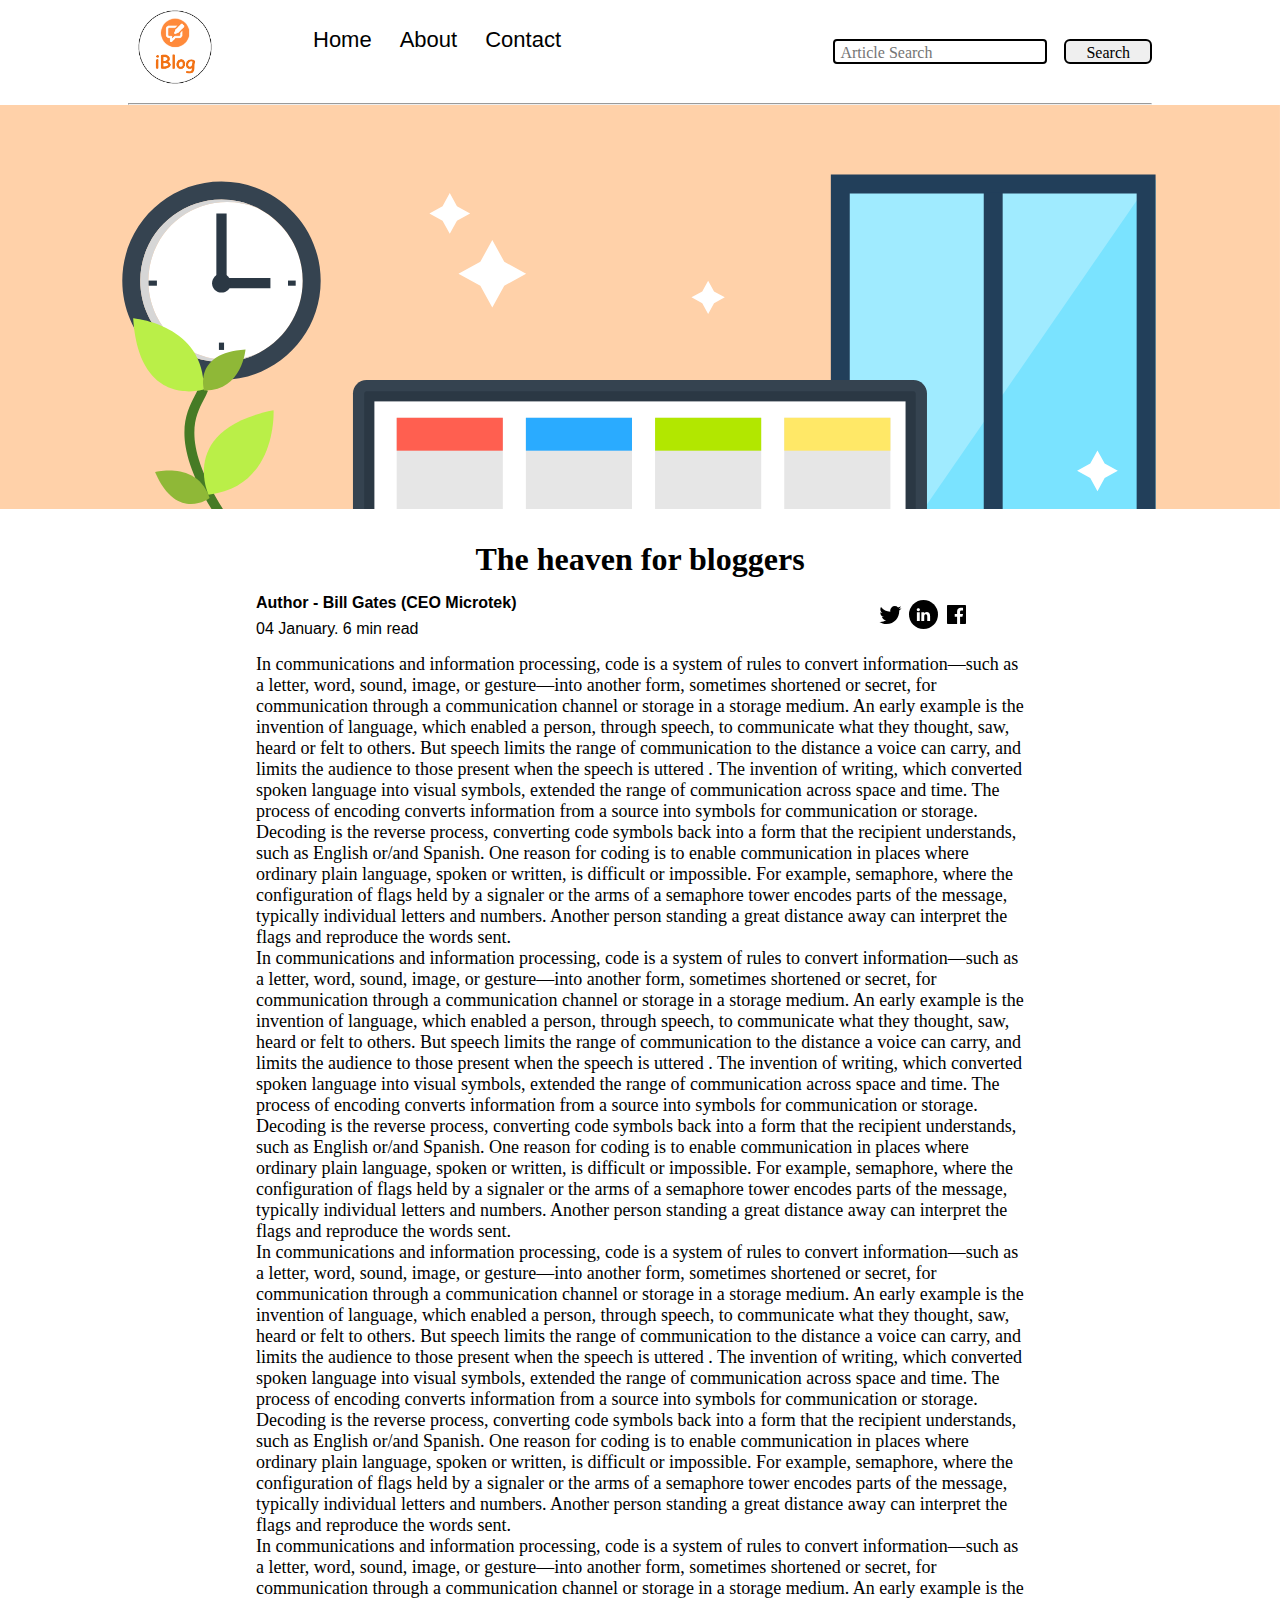
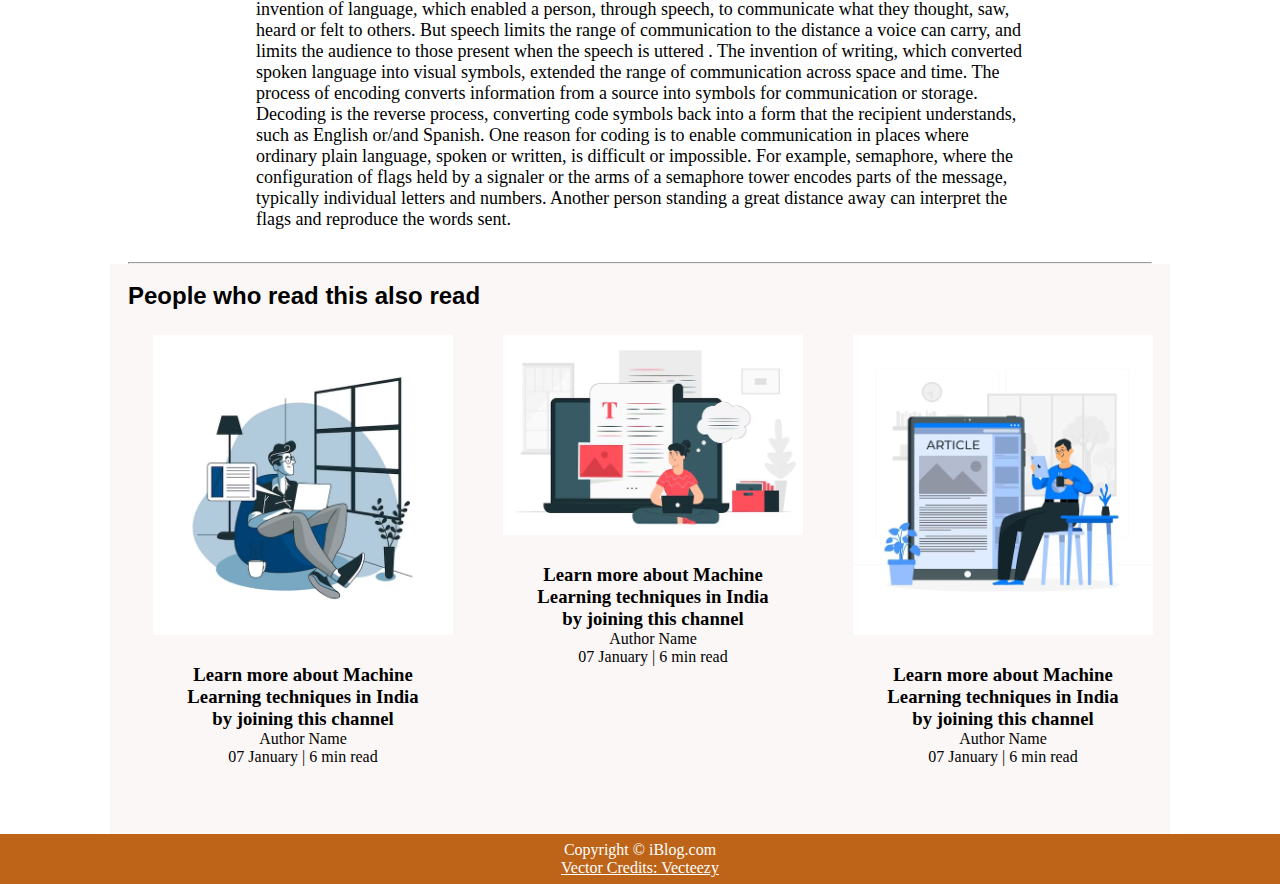
==== blogpost/index.html @ 21340a2e "deploy" ====
<!DOCTYPE html>
<html lang="en">
  <head>
    <meta charset="UTF-8" />
    <meta name="viewport" content="width=device-width, initial-scale=1.0" />
    <link rel="stylesheet" href="../css/index.css" />
    <title>iBlog - Heaven for bloggers</title>
  </head>
  <body>
    <nav class="navigation max-width-1 m-auto">
      <div class="nav-left">
        <a href="../index.html">
          <span><img src="../img/logo.png" width="94px" alt="" /></span>
        </a>
        <ul>
          <li><a href="../index.html">Home</a></li>
          <li><a href="#">About</a></li>
          <li><a href="../contact/index.html">Contact</a></li>
        </ul>
      </div>
      <div class="nav-right">
        <form action="../search/index.html" method="get">
          <input
            class="form-input"
            type="text"
            name="query"
            placeholder="Article Search"
          />
          <button class="btn">Search</button>
        </form>
      </div>
    </nav>
    <div class="max-width-1 m-auto">
      <hr />
    </div>
    <div class="post-img">
      <img src="../img/11.svg" alt="" />
    </div>
    <div class="m-auto blog-post-content max-width-2 m-auto my-2">
      <h1 class="font1">The heaven for bloggers</h1>
      <div class="blogpost-meta">
        <div class="author-info">
          <div>
            <b> Author - Bill Gates (CEO Microtek) </b>
          </div>
          <div>04 January. 6 min read</div>
        </div>
        <div class="social">
          <svg width="29" height="29" class="hk">
            <path
              d="M22.05 7.54a4.47 4.47 0 0 0-3.3-1.46 4.53 4.53 0 0 0-4.53 4.53c0 .35.04.7.08 1.05A12.9 12.9 0 0 1 5 6.89a5.1 5.1 0 0 0-.65 2.26c.03 1.6.83 2.99 2.02 3.79a4.3 4.3 0 0 1-2.02-.57v.08a4.55 4.55 0 0 0 3.63 4.44c-.4.08-.8.13-1.21.16l-.81-.08a4.54 4.54 0 0 0 4.2 3.15 9.56 9.56 0 0 1-5.66 1.94l-1.05-.08c2 1.27 4.38 2.02 6.94 2.02 8.3 0 12.86-6.9 12.84-12.85.02-.24 0-.43 0-.65a8.68 8.68 0 0 0 2.26-2.34c-.82.38-1.7.62-2.6.72a4.37 4.37 0 0 0 1.95-2.51c-.84.53-1.81.9-2.83 1.13z"
            ></path>
          </svg>

          <svg
            style="background: black; border-radius: 21px"
            width="29"
            height="29"
            viewBox="0 0 29 29"
            fill="none"
            class="hk"
          >
            <path
              d="M5 6.36C5 5.61 5.63 5 6.4 5h16.2c.77 0 1.4.61 1.4 1.36v16.28c0 .75-.63 1.36-1.4 1.36H6.4c-.77 0-1.4-.6-1.4-1.36V6.36z"
            ></path>
            <path
              fill-rule="evenodd"
              clip-rule="evenodd"
              d="M10.76 20.9v-8.57H7.89v8.58h2.87zm-1.44-9.75c1 0 1.63-.65 1.63-1.48-.02-.84-.62-1.48-1.6-1.48-.99 0-1.63.64-1.63 1.48 0 .83.62 1.48 1.59 1.48h.01zM12.35 20.9h2.87v-4.79c0-.25.02-.5.1-.7.2-.5.67-1.04 1.46-1.04 1.04 0 1.46.8 1.46 1.95v4.59h2.87v-4.92c0-2.64-1.42-3.87-3.3-3.87-1.55 0-2.23.86-2.61 1.45h.02v-1.24h-2.87c.04.8 0 8.58 0 8.58z"
              fill="#fff"
            ></path>
          </svg>

          <svg width="29" height="29" class="hk">
            <path
              d="M23.2 5H5.8a.8.8 0 0 0-.8.8V23.2c0 .44.35.8.8.8h9.3v-7.13h-2.38V13.9h2.38v-2.38c0-2.45 1.55-3.66 3.74-3.66 1.05 0 1.95.08 2.2.11v2.57h-1.5c-1.2 0-1.48.57-1.48 1.4v1.96h2.97l-.6 2.97h-2.37l.05 7.12h5.1a.8.8 0 0 0 .79-.8V5.8a.8.8 0 0 0-.8-.79"
            ></path>
          </svg>
        </div>
      </div>
      <p class="font1">
        In communications and information processing, code is a system of rules
        to convert information—such as a letter, word, sound, image, or
        gesture—into another form, sometimes shortened or secret, for
        communication through a communication channel or storage in a storage
        medium. An early example is the invention of language, which enabled a
        person, through speech, to communicate what they thought, saw, heard or
        felt to others. But speech limits the range of communication to the
        distance a voice can carry, and limits the audience to those present
        when the speech is uttered . The invention of writing, which converted
        spoken language into visual symbols, extended the range of communication
        across space and time. The process of encoding converts information from
        a source into symbols for communication or storage. Decoding is the
        reverse process, converting code symbols back into a form that the
        recipient understands, such as English or/and Spanish. One reason for
        coding is to enable communication in places where ordinary plain
        language, spoken or written, is difficult or impossible. For example,
        semaphore, where the configuration of flags held by a signaler or the
        arms of a semaphore tower encodes parts of the message, typically
        individual letters and numbers. Another person standing a great distance
        away can interpret the flags and reproduce the words sent.
      </p>
      <p class="font1">
        In communications and information processing, code is a system of rules
        to convert information—such as a letter, word, sound, image, or
        gesture—into another form, sometimes shortened or secret, for
        communication through a communication channel or storage in a storage
        medium. An early example is the invention of language, which enabled a
        person, through speech, to communicate what they thought, saw, heard or
        felt to others. But speech limits the range of communication to the
        distance a voice can carry, and limits the audience to those present
        when the speech is uttered . The invention of writing, which converted
        spoken language into visual symbols, extended the range of communication
        across space and time. The process of encoding converts information from
        a source into symbols for communication or storage. Decoding is the
        reverse process, converting code symbols back into a form that the
        recipient understands, such as English or/and Spanish. One reason for
        coding is to enable communication in places where ordinary plain
        language, spoken or written, is difficult or impossible. For example,
        semaphore, where the configuration of flags held by a signaler or the
        arms of a semaphore tower encodes parts of the message, typically
        individual letters and numbers. Another person standing a great distance
        away can interpret the flags and reproduce the words sent.
      </p>
      <p class="font1">
        In communications and information processing, code is a system of rules
        to convert information—such as a letter, word, sound, image, or
        gesture—into another form, sometimes shortened or secret, for
        communication through a communication channel or storage in a storage
        medium. An early example is the invention of language, which enabled a
        person, through speech, to communicate what they thought, saw, heard or
        felt to others. But speech limits the range of communication to the
        distance a voice can carry, and limits the audience to those present
        when the speech is uttered . The invention of writing, which converted
        spoken language into visual symbols, extended the range of communication
        across space and time. The process of encoding converts information from
        a source into symbols for communication or storage. Decoding is the
        reverse process, converting code symbols back into a form that the
        recipient understands, such as English or/and Spanish. One reason for
        coding is to enable communication in places where ordinary plain
        language, spoken or written, is difficult or impossible. For example,
        semaphore, where the configuration of flags held by a signaler or the
        arms of a semaphore tower encodes parts of the message, typically
        individual letters and numbers. Another person standing a great distance
        away can interpret the flags and reproduce the words sent.
      </p>
      <p class="font1">
        In communications and information processing, code is a system of rules
        to convert information—such as a letter, word, sound, image, or
        gesture—into another form, sometimes shortened or secret, for
        communication through a communication channel or storage in a storage
        medium. An early example is the invention of language, which enabled a
        person, through speech, to communicate what they thought, saw, heard or
        felt to others. But speech limits the range of communication to the
        distance a voice can carry, and limits the audience to those present
        when the speech is uttered . The invention of writing, which converted
        spoken language into visual symbols, extended the range of communication
        across space and time. The process of encoding converts information from
        a source into symbols for communication or storage. Decoding is the
        reverse process, converting code symbols back into a form that the
        recipient understands, such as English or/and Spanish. One reason for
        coding is to enable communication in places where ordinary plain
        language, spoken or written, is difficult or impossible. For example,
        semaphore, where the configuration of flags held by a signaler or the
        arms of a semaphore tower encodes parts of the message, typically
        individual letters and numbers. Another person standing a great distance
        away can interpret the flags and reproduce the words sent.
      </p>
    </div>

    <div class="max-width-1 m-auto"><hr /></div>
    <div class="home-articles max-width-1 m-auto font2">
      <h2>People who read this also read</h2>
      <div class="row">
        <div class="home-article more-post">
          <div class="home-article-img">
            <img src="../img/1.avif" alt="article" />
          </div>
          <div class="home-article-content font1 center">
            <a href="../blogpost/index.html"
              ><h3>
                Learn more about Machine Learning techniques in India by joining
                this channel
              </h3></a
            >
            <div>Author Name</div>
            <span>07 January | 6 min read</span>
          </div>
        </div>
        <div class="home-article more-post">
          <div class="home-article-img">
            <img src="../img/4.avif" alt="article" />
          </div>
          <div class="home-article-content font1 center">
            <a href="../blogpost/index.html"
              ><h3>
                Learn more about Machine Learning techniques in India by joining
                this channel
              </h3></a
            >

            <div>Author Name</div>
            <span>07 January | 6 min read</span>
          </div>
        </div>
        <div class="home-article more-post">
          <div class="home-article-img">
            <img src="../img/2.avif" alt="article" />
          </div>
          <div class="home-article-content font1 center">
            <a href="../blogpost/index.html"
              ><h3>
                Learn more about Machine Learning techniques in India by joining
                this channel
              </h3></a
            >

            <div>Author Name</div>
            <span>07 January | 6 min read</span>
          </div>
        </div>
      </div>
    </div>

    <div class="footer">
      <p>Copyright &copy; iBlog.com</p>
      <a href="https://www.vecteezy.com/free-vector/typewriter"
        >Vector Credits: Vecteezy</a
      >
    </div>
  </body>
</html>
---- css/index.css ----
.post-img{
    height: 404px;
    overflow: hidden; 
}
.post-img img{
    width: 100%;
}
.blog-post-content{
    /* background-color: rebeccapurple; */
}
.blog-post-content h1{
    text-align: center;
}
.blog-post-content p{
    font-size: 18px; 
}

.row{
    display: flex;
}
.more-post{
    flex-direction: column; 
    align-items: center;
}
.blogpost-meta{ 
    display: flex;
    justify-content: space-between;
}

.author-info{
    margin: 12px 0;
}
.author-info div{
    padding: 4px 0px;
    font-family: var(--font2);
}
.social{
    padding-right: 53px;
    align-self: center;
    cursor: pointer;
}

@media screen and (max-width: 1200px) {
    .navigation {
      flex-direction: column;
      margin-bottom: 23px;
    }
  
    .nav-left {
      flex-direction: column;
      text-align: center;
    }
  
    .content-right {
      display: none;
    }
  
    .home-article {
      flex-direction: column;
    }
  
    .home-article-img {
      text-align: center;
    }
  
    .year-box {
      top: 25px;
      left: 60vw;
      font-size: 11px;
      display: flex;
    }
  
    .year-box div {
      padding: 0 3px;
      margin: 0;
    }
  
    .home-article img {
      width: 70vw;
    }
    .form-input {
      width: 50%;
    }
    .form-box input,
    textarea {
      width: 66vw;
    }
    .row {
      flex-direction: column;
    }
    .social {
      padding: 0;
    }
    .post-img {
      height: auto;
    }
    .adjust-year {
      position: static;
      height: auto;
      padding: 12px 0px;
      display: flex;
      justify-content: flex-end;
      width: 100%;
    }
  }

  * {
    margin: 0;
    padding: 0; 
  }
  
  .navigation {
    margin-top: 25px;
    font-family: var(--font1);
    /* height: 74px;  */
    display: flex;
    justify-content: space-between;
    align-items: center;
  }
  
  .nav-left {
    display: flex;
  }
  
  .nav-left span {
    font-size: 35px;
    padding-top: 10px;
  }
  
  .nav-left ul {
    display: flex;
    align-items: center;
    margin: 0 77px;
    font-size: 22px;
    padding-bottom: 23px;
  }
  
  .nav-left ul li {
    list-style: none;
    margin: 0 14px;
    font-family: var(--font2);
    transition: all 0.3s ease-in-out;
  }
  
  .nav-left ul li a {
    text-decoration: none;
    color: black;
  }
  
  .nav-left ul li a:hover {
    color: var(--main-bg-color);
    font-weight: bolder;
  }
  
  .content {
    height: 100%;
    display: flex;
    margin-top: 32px;
    padding: 9px;
    position: relative;
  }
  
  .content::after {
    content: "";
    background-image: url("../img/11.svg");
    position: absolute;
    width: 100%;
    height: inherit;
    opacity: 0.15;
    border-radius: 12px;
  }
  
  .content-left {
    font-family: var(--font1);
    display: flex;
    flex-direction: column;
    justify-content: center;
    padding: 49px;
    z-index: 1;
  }
  
  .content-right {
    display: flex;
    align-items: center;
    justify-content: center;
  }
  
  .content-right img {
    height: 355px;
    border: 2px solid black;
    border-radius: 200px;
  }
  
  .home-articles {
    padding: 18px;
    background-color: rgb(248, 239, 239, 0.5);
    margin-top: 23px;
    position: relative;
  }
  
  .year-box {
    position: absolute;  
    right: 0px;
    top: 100px;
    width: 234px;
    height: 255px;
    font-size: 18px;
  }
  
  .year-box div {
    margin: 12px 0px;
  }
  
  .home-article {
    display: flex;
    margin: 25px;
  }
  
  .home-article img {
    width: 300px;
  }
  
  .home-article-content {
    align-self: center;
    padding: 25px;
  }
  
  .home-article-content a {
    text-decoration: none;
    color: black;
  }
  /* .home-articles{} */
  .footer {
    height: 50px;
    background-color: var(--main-bg-color);
    display: flex;
    align-items: center;
    justify-content: center;
    color: white;
    flex-direction: column;
  }
  
  .footer a {
    color: white;
  }
  
  
  
  @import url('https://fonts.googleapis.com/css2?family=Ysabeau+Office:wght@100;400&display=swap');

@import url("https://fonts.googleapis.com/css2?family=Baloo+Bhaina+2:wght@500&display=swap");
:root { 
  --main-bg-color: #bd6418;
  --font1: "Baloo Bhaina 2", cursive;
  --font2: "Roboto", sans-serif;
}

.center{
  text-align: center
}

.font1 {
  font-family: var(--font1);
}
.font2 {
  font-family: var(--font2);
}

.max-width-1 {
  max-width: 80vw;
}

.max-width-2 {
  max-width: 60vw;
}

.m-auto {
  margin: auto;
}

.mx-1{
  margin-left: 23px;
  margin-right: 23px;
}

.my-2{
  margin-top: 32px;
  margin-bottom: 32px;
}

.btn {
  padding: 0px 20px;
  padding-top: 3px;
  border: 2px solid black;
  border-radius: 6px;
  font-family: var(--font1);
  font-size: 16px;
  cursor: pointer;
  transition: all 0.3s ease-in-out;
}

.btn:hover {
  color: white;
  background: var(--main-bg-color);
}

.form-input {
  padding: 0px 5px;
  padding-top: 3px;
  font-size: 16px;
  border: 2px solid black;
  border-radius: 4px;
  margin: 0 13px;
  font-family: var(--font1);
}

.form-box input, textarea{
  width: 52vw;
  padding: 0px 6px;
  margin: 7px 0;
  font-size: 18px;
  font-family: var(--font1);
  border: 2px solid var(--main-bg-color);
    border-radius: 5px;
}
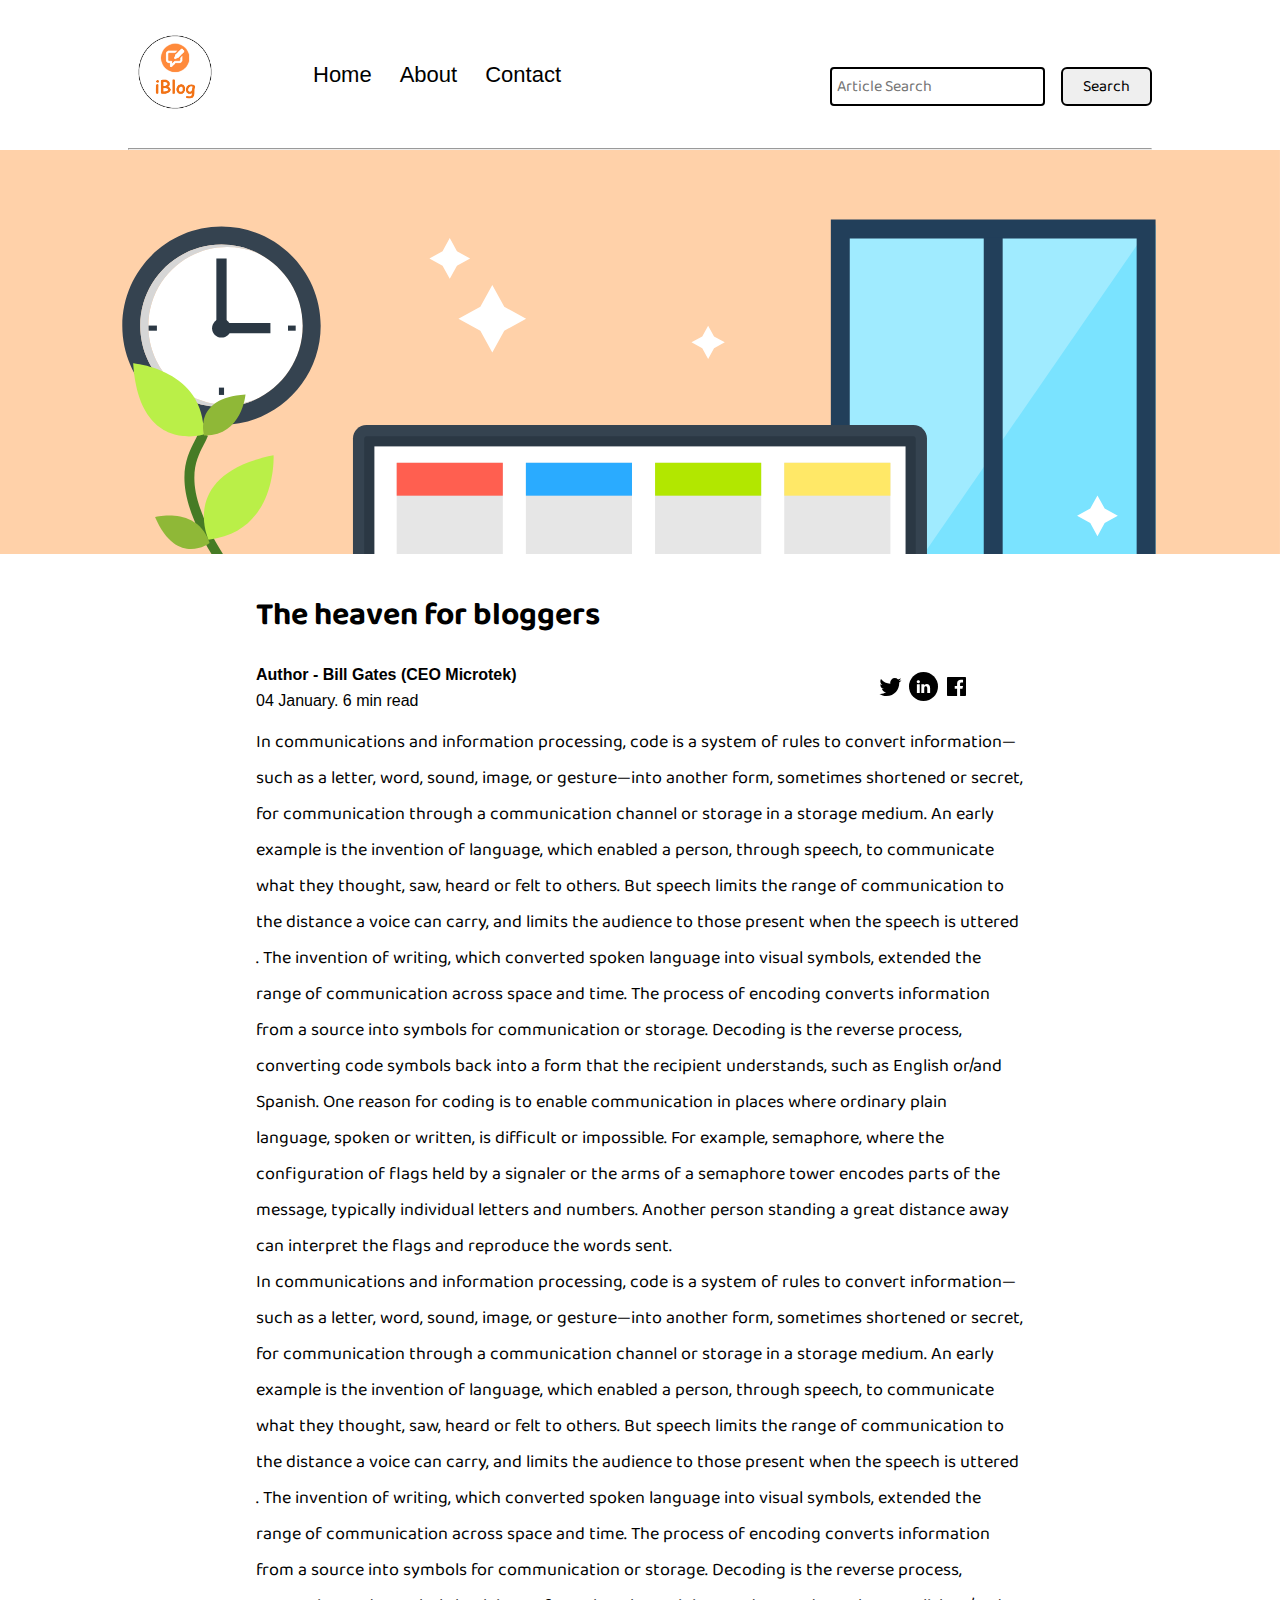
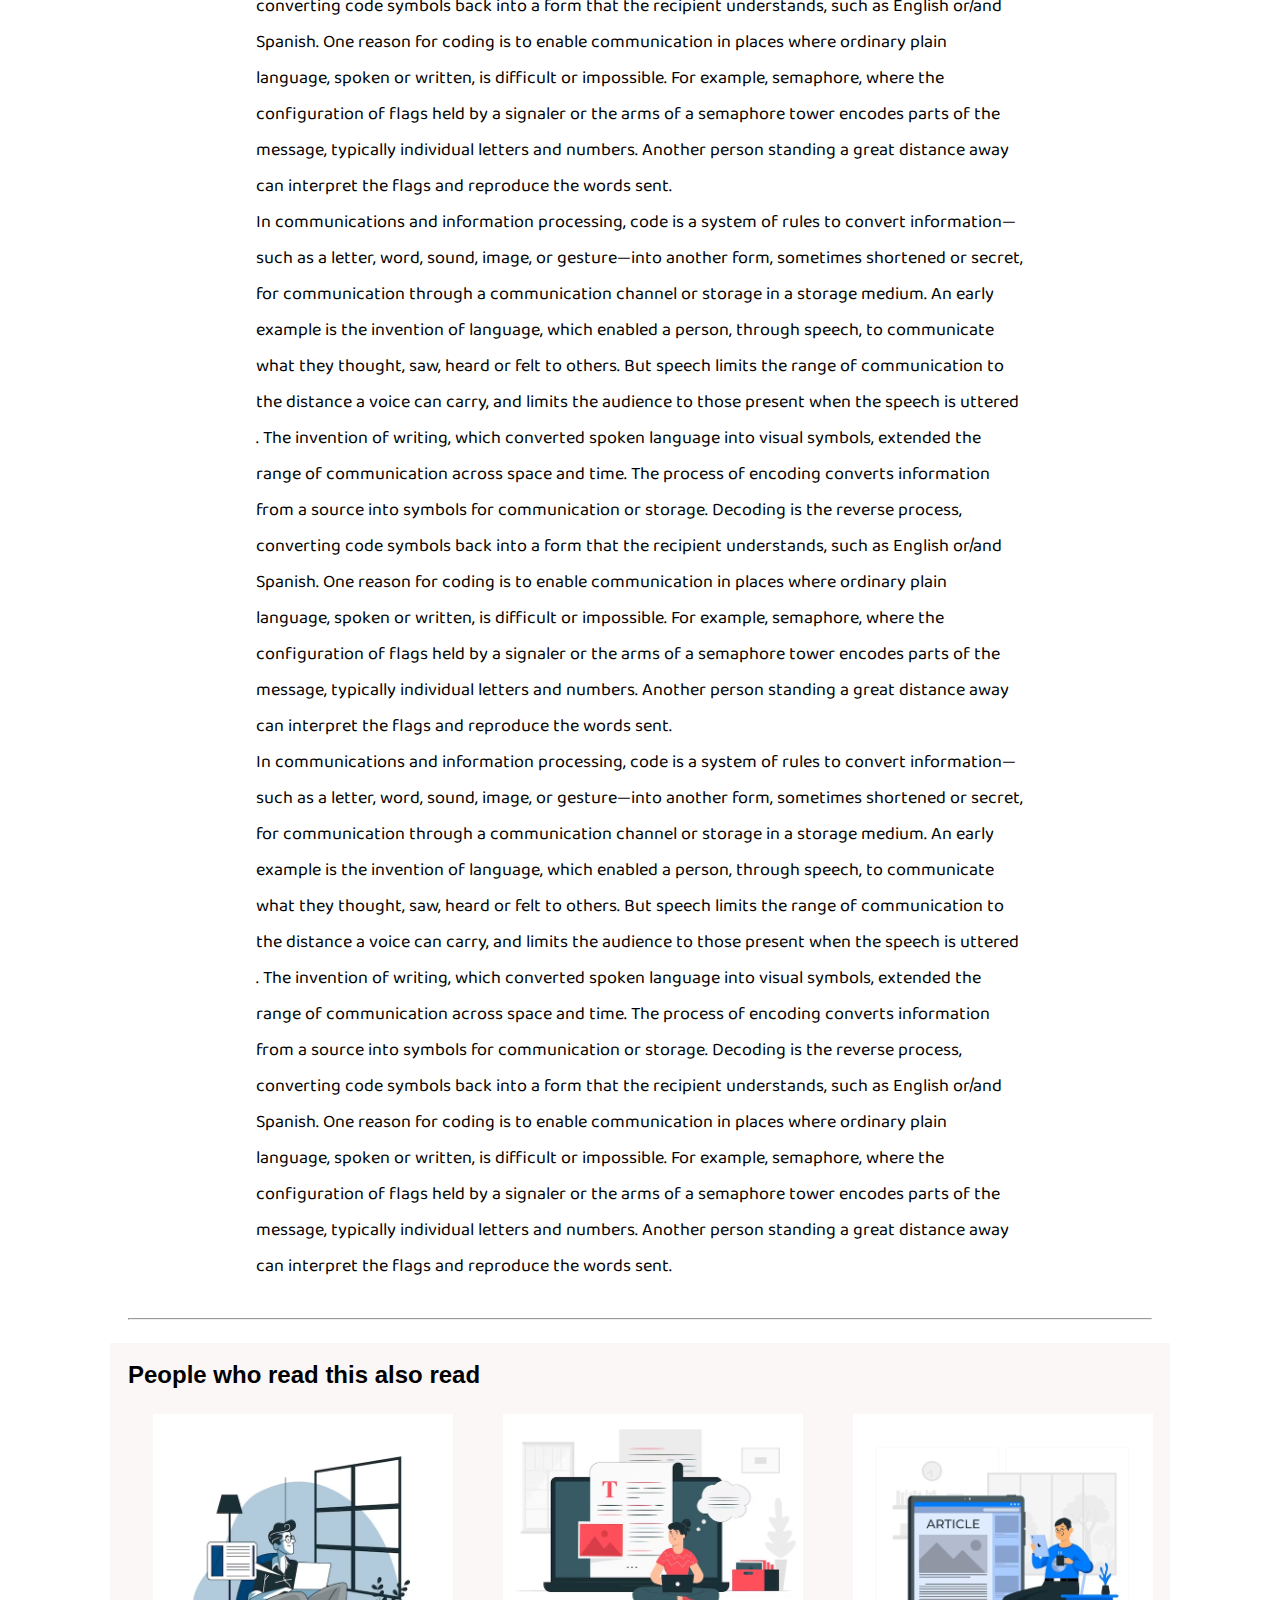
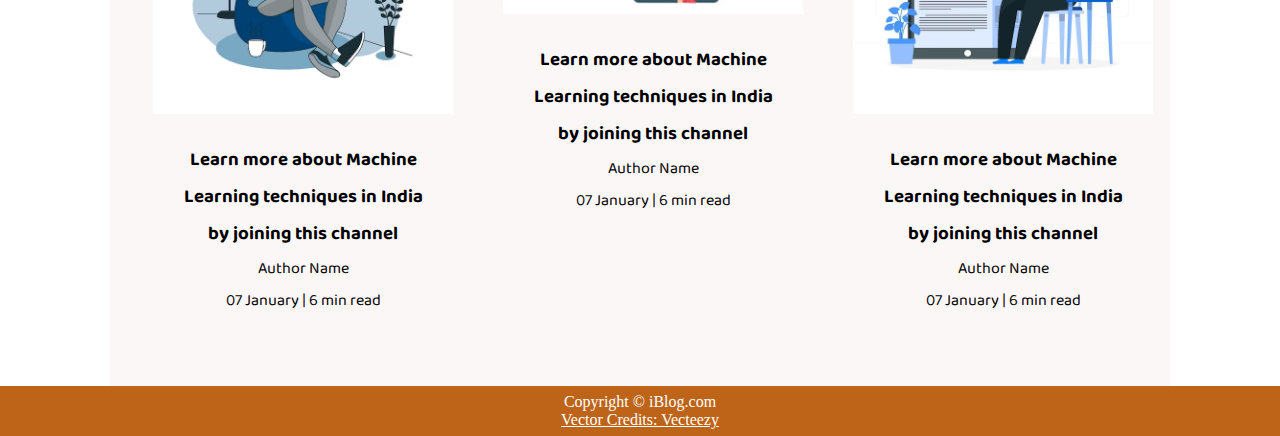
==== commit bd62189b: "Deploy" ====
--- a/blogpost/index.html
+++ b/blogpost/index.html
@@ -3,7 +3,12 @@
   <head>
     <meta charset="UTF-8" />
     <meta name="viewport" content="width=device-width, initial-scale=1.0" />
-    <link rel="stylesheet" href="../css/index.css" />
+    <!-- <link rel="stylesheet" href="./index.css" /> -->
+    <link rel="stylesheet" href="../blog/index.css" />
+    <link rel="stylesheet" href="../blogpost/index.css" />
+    <link rel="stylesheet" href="../contact/index.css" />
+    <link rel="stylesheet" href="../search/index.css" />
+
     <title>iBlog - Heaven for bloggers</title>
   </head>
   <body>
--- a/blogpost/index.css
+++ b/blogpost/index.css
@@ -0,0 +1,41 @@
+.post-img{
+    height: 404px;
+    overflow: hidden; 
+}
+.post-img img{
+    width: 100%;
+}
+/* .blog-post-content{
+    /* background-color: rebeccapurple; */
+/* } */ */
+.blog-post-content h1{
+    text-align: center;
+}
+.blog-post-content p{
+    font-size: 18px; 
+}
+
+.row{
+    display: flex;
+}
+.more-post{
+    flex-direction: column; 
+    align-items: center;
+}
+.blogpost-meta{ 
+    display: flex;
+    justify-content: space-between;
+}
+
+.author-info{
+    margin: 12px 0;
+}
+.author-info div{
+    padding: 4px 0px;
+    font-family: var(--font2);
+}
+.social{
+    padding-right: 53px;
+    align-self: center;
+    cursor: pointer;
+}--- a/blog/index.css
+++ b/blog/index.css
@@ -0,0 +1,78 @@
+@import url("https://fonts.googleapis.com/css2?family=Ysabeau+Office:wght@100;400&display=swap");
+
+@import url("https://fonts.googleapis.com/css2?family=Baloo+Bhaina+2:wght@500&display=swap");
+:root {
+  --main-bg-color: #bd6418;
+  --font1: "Baloo Bhaina 2", cursive;
+  --font2: "Roboto", sans-serif;
+}
+
+.center {
+  text-align: center;
+}
+
+.font1 {
+  font-family: var(--font1);
+}
+.font2 {
+  font-family: var(--font2);
+}
+
+.max-width-1 {
+  max-width: 80vw;
+}
+
+.max-width-2 {
+  max-width: 60vw;
+}
+
+.m-auto {
+  margin: auto;
+}
+
+.mx-1 {
+  margin-left: 23px;
+  margin-right: 23px;
+}
+
+.my-2 {
+  margin-top: 32px;
+  margin-bottom: 32px;
+}
+
+.btn {
+  padding: 0px 20px;
+  padding-top: 3px;
+  border: 2px solid black;
+  border-radius: 6px;
+  font-family: var(--font1);
+  font-size: 16px;
+  cursor: pointer;
+  transition: all 0.3s ease-in-out;
+}
+
+.btn:hover {
+  color: white;
+  background: var(--main-bg-color);
+}
+
+.form-input {
+  padding: 0px 5px;
+  padding-top: 3px;
+  font-size: 16px;
+  border: 2px solid black;
+  border-radius: 4px;
+  margin: 0 13px;
+  font-family: var(--font1);
+}
+
+.form-box input,
+textarea {
+  width: 52vw;
+  padding: 0px 6px;
+  margin: 7px 0;
+  font-size: 18px;
+  font-family: var(--font1);
+  border: 2px solid var(--main-bg-color);
+  border-radius: 5px;
+}
--- a/blogpost/index.css
+++ b/blogpost/index.css
@@ -0,0 +1,41 @@
+.post-img{
+    height: 404px;
+    overflow: hidden; 
+}
+.post-img img{
+    width: 100%;
+}
+/* .blog-post-content{
+    /* background-color: rebeccapurple; */
+/* } */ */
+.blog-post-content h1{
+    text-align: center;
+}
+.blog-post-content p{
+    font-size: 18px; 
+}
+
+.row{
+    display: flex;
+}
+.more-post{
+    flex-direction: column; 
+    align-items: center;
+}
+.blogpost-meta{ 
+    display: flex;
+    justify-content: space-between;
+}
+
+.author-info{
+    margin: 12px 0;
+}
+.author-info div{
+    padding: 4px 0px;
+    font-family: var(--font2);
+}
+.social{
+    padding-right: 53px;
+    align-self: center;
+    cursor: pointer;
+}--- a/contact/index.css
+++ b/contact/index.css
@@ -0,0 +1,71 @@
+@media screen and (max-width: 1200px) {
+  .navigation {
+    flex-direction: column;
+    margin-bottom: 23px;
+  }
+
+  .nav-left {
+    flex-direction: column;
+    text-align: center;
+  }
+
+  .content-right {
+    display: none;
+  }
+
+  .home-article {
+    flex-direction: column;
+  }
+
+  .home-article-img {
+    text-align: center;
+  }
+
+  .year-box {
+    top: 25px;
+    left: 60vw;
+    font-size: 11px;
+    display: flex;
+  }
+
+  .year-box div {
+    padding: 0 3px;
+    margin: 0;
+  }
+
+  .home-article img {
+    width: 70vw;
+  }
+  .form-input {
+    width: 50%;
+  }
+  .form-box input,
+  textarea {
+    width: 66vw;
+  }
+  .row {
+    flex-direction: column;
+  }
+  .social {
+    padding: 0;
+  }
+  .post-img {
+    height: auto;
+  }
+  .adjust-year {
+    position: static;
+    height: auto;
+    padding: 12px 0px;
+    display: flex;
+    justify-content: flex-end;
+    width: 100%;
+  }
+}
+.contact-content{
+  position: relative;
+  background-image: url('../img/12.png'); 
+  
+}
+.xyz{
+  opacity: 1;
+}--- a/search/index.css
+++ b/search/index.css
@@ -0,0 +1,139 @@
+* {
+  margin: 0;
+  padding: 0; 
+}
+
+.navigation {
+  margin-top: 25px;
+  font-family: var(--font1);
+  /* height: 74px;  */
+  display: flex;
+  justify-content: space-between;
+  align-items: center;
+}
+
+.nav-left {
+  display: flex;
+}
+
+.nav-left span {
+  font-size: 35px;
+  padding-top: 10px;
+}
+
+.nav-left ul {
+  display: flex;
+  align-items: center;
+  margin: 0 77px;
+  font-size: 22px;
+  padding-bottom: 23px;
+}
+
+.nav-left ul li {
+  list-style: none;
+  margin: 0 14px;
+  font-family: var(--font2);
+  transition: all 0.3s ease-in-out;
+}
+
+.nav-left ul li a {
+  text-decoration: none;
+  color: black;
+}
+
+.nav-left ul li a:hover {
+  color: var(--main-bg-color);
+  font-weight: bolder;
+}
+
+.content {
+  height: 100%;
+  display: flex;
+  margin-top: 32px;
+  padding: 9px;
+  position: relative;
+}
+
+.content::after {
+  content: "";
+  background-image: url("../img/11.svg");
+  position: absolute;
+  width: 100%;
+  height: inherit;
+  opacity: 0.15;
+  border-radius: 12px;
+}
+
+.content-left {
+  font-family: var(--font1);
+  display: flex;
+  flex-direction: column;
+  justify-content: center;
+  padding: 49px;
+  z-index: 1;
+}
+
+.content-right {
+  display: flex;
+  align-items: center;
+  justify-content: center;
+}
+
+.content-right img {
+  height: 355px;
+  border: 2px solid black;
+  border-radius: 200px;
+}
+
+.home-articles {
+  padding: 18px;
+  background-color: rgb(248, 239, 239, 0.5);
+  margin-top: 23px;
+  position: relative;
+}
+
+.year-box {
+  position: absolute;  
+  right: 0px;
+  top: 100px;
+  width: 234px;
+  height: 255px;
+  font-size: 18px;
+}
+
+.year-box div {
+  margin: 12px 0px;
+}
+
+.home-article {
+  display: flex;
+  margin: 25px;
+}
+
+.home-article img {
+  width: 300px;
+}
+
+.home-article-content {
+  align-self: center;
+  padding: 25px;
+}
+
+.home-article-content a {
+  text-decoration: none;
+  color: black;
+}
+/* .home-articles{} */
+.footer {
+  height: 50px;
+  background-color: var(--main-bg-color);
+  display: flex;
+  align-items: center;
+  justify-content: center;
+  color: white;
+  flex-direction: column;
+}
+
+.footer a {
+  color: white;
+}
